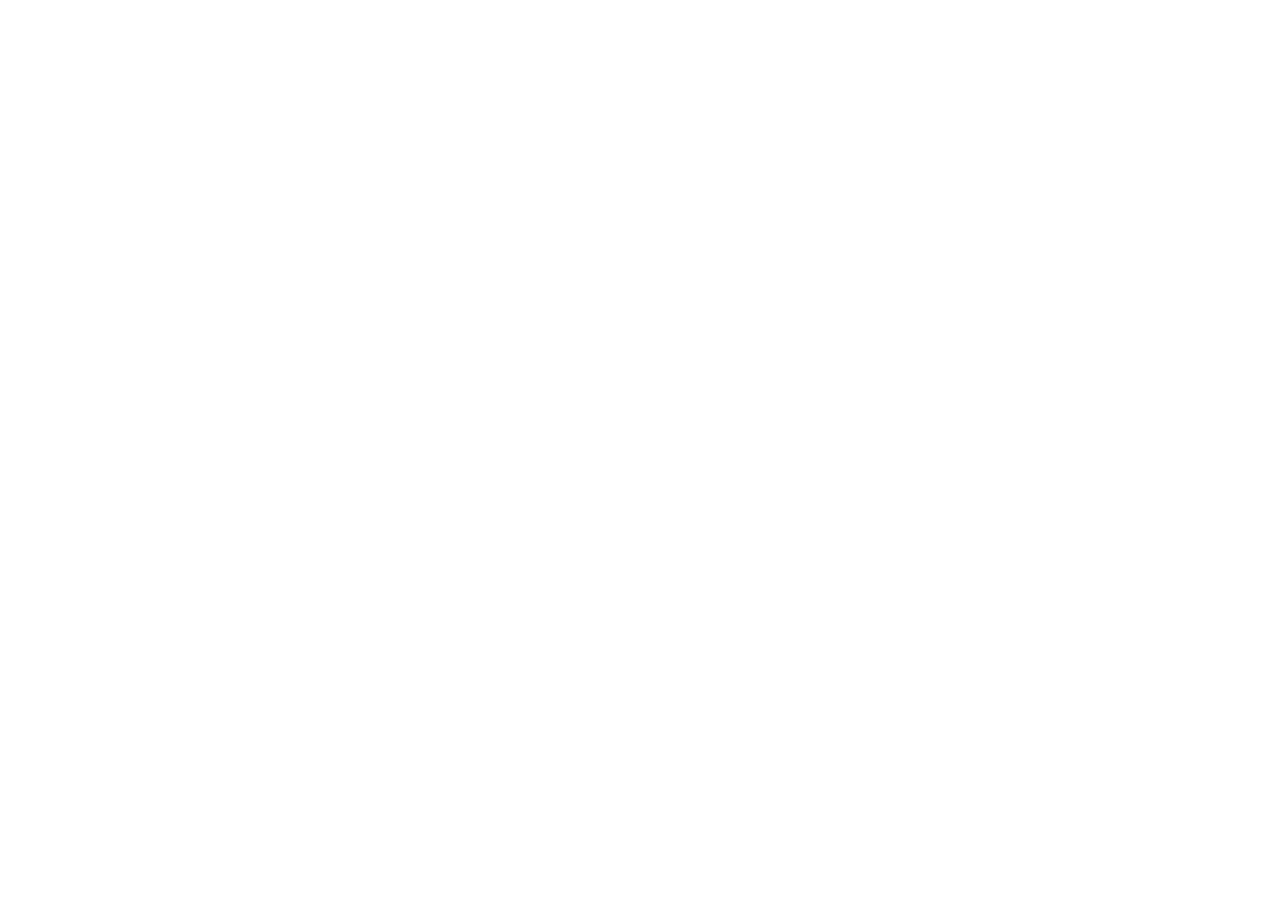
==== index.html @ dcae7dd1 "Atualizações" ====
<!DOCTYPE html>
<html lang="pt-br">
<head>
    <meta charset="UTF-8">
    <meta name="viewport" content="width=device-width, initial-scale=1.0">
    <link rel="shortcut icon" href="favicon.ico" type="image/x-icon">
    <title>Document</title>
</head>
<body>
    
</body>
</html>
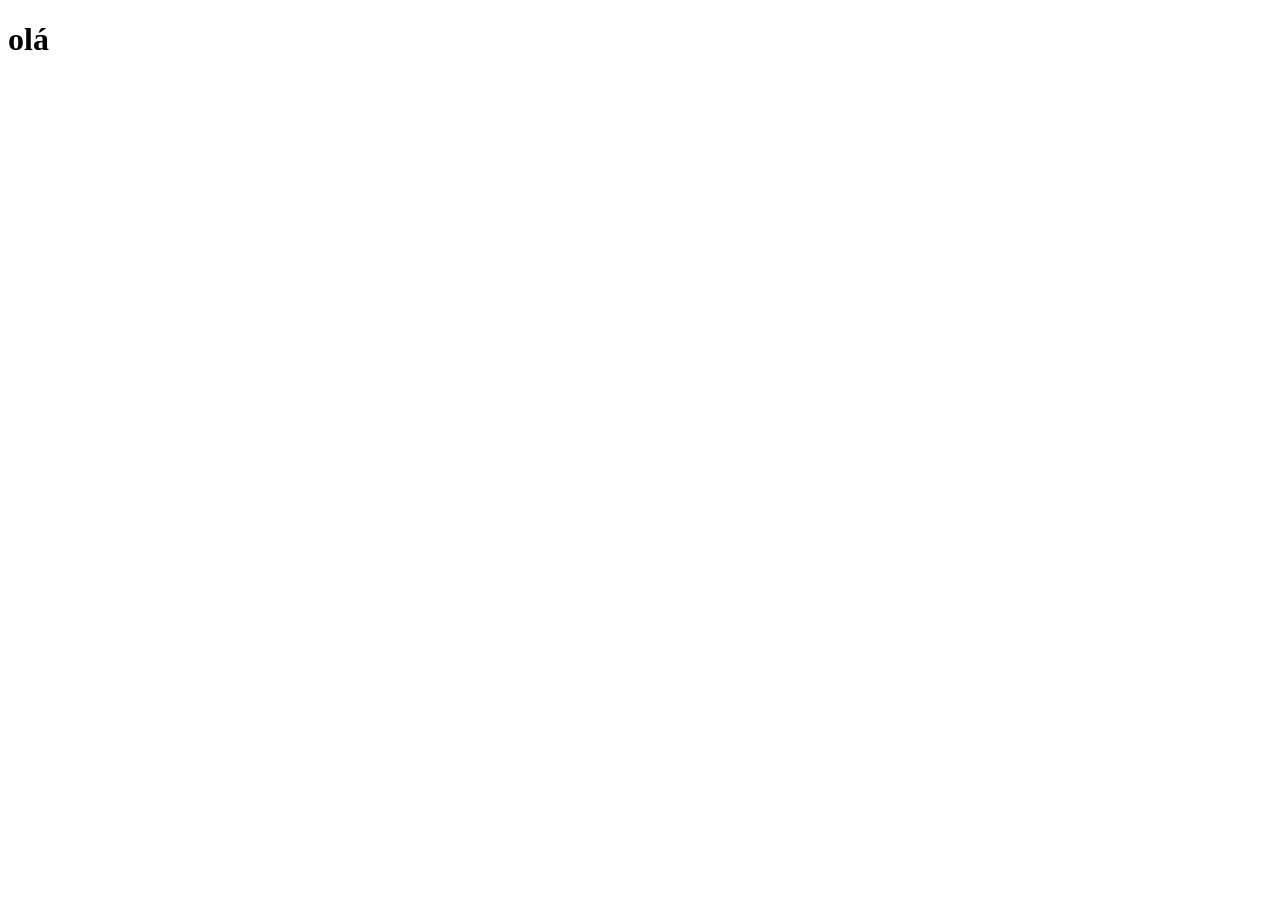
==== commit 9fa42047: "Teste" ====
--- a/index.html
+++ b/index.html
@@ -7,6 +7,6 @@
     <title>Document</title>
 </head>
 <body>
-    
+    <h1>olá</h1>
 </body>
 </html>
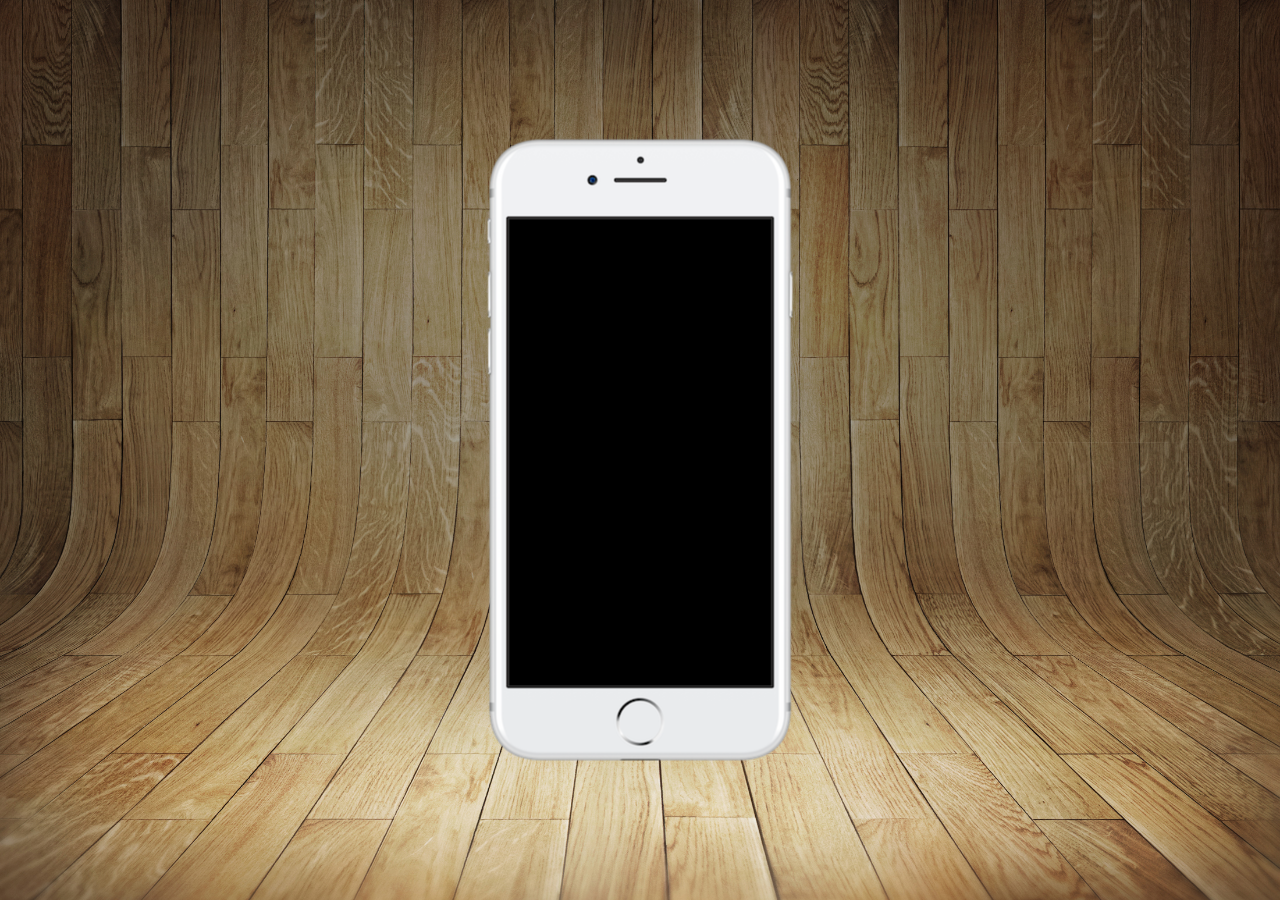
==== commit 13810c6b: "Atualizações" ====
--- a/index.html
+++ b/index.html
@@ -4,9 +4,17 @@
     <meta charset="UTF-8">
     <meta name="viewport" content="width=device-width, initial-scale=1.0">
     <link rel="shortcut icon" href="favicon.ico" type="image/x-icon">
+    <link rel="stylesheet" href="estilos/style.css">
     <title>Document</title>
 </head>
 <body>
-    <h1>olá</h1>
+    <main>
+        <section id="telefone">
+
+        </section>
+        <section id="redes-sociais">
+
+        </section>
+    </main>
 </body>
 </html>
--- a/estilos/style.css
+++ b/estilos/style.css
@@ -0,0 +1,37 @@
+@charset "UTF-8";
+
+* {
+    margin: 0px;
+    padding: 0px;
+    font-family: Arial, Helvetica, sans-serif;
+}
+
+
+html, body {
+    height: 100vh;
+    width: 100vw;
+    background-color: black;
+}
+
+body {
+    background: url(../imagens/fundo-madeira.jpg) no-repeat top center;
+    background-size: cover;
+    background-attachment: fixed;
+}
+
+main {
+    height: 100vh;
+    position: relative;
+}
+
+section#telefone {
+    position: absolute;
+    top: 50%;
+    left: 50%;
+    transform: translate(-50%, -50%);
+
+    height: 627px;
+    width: 311px;
+
+    background: url('../imagens/frame-iphone.png') no-repeat;
+}
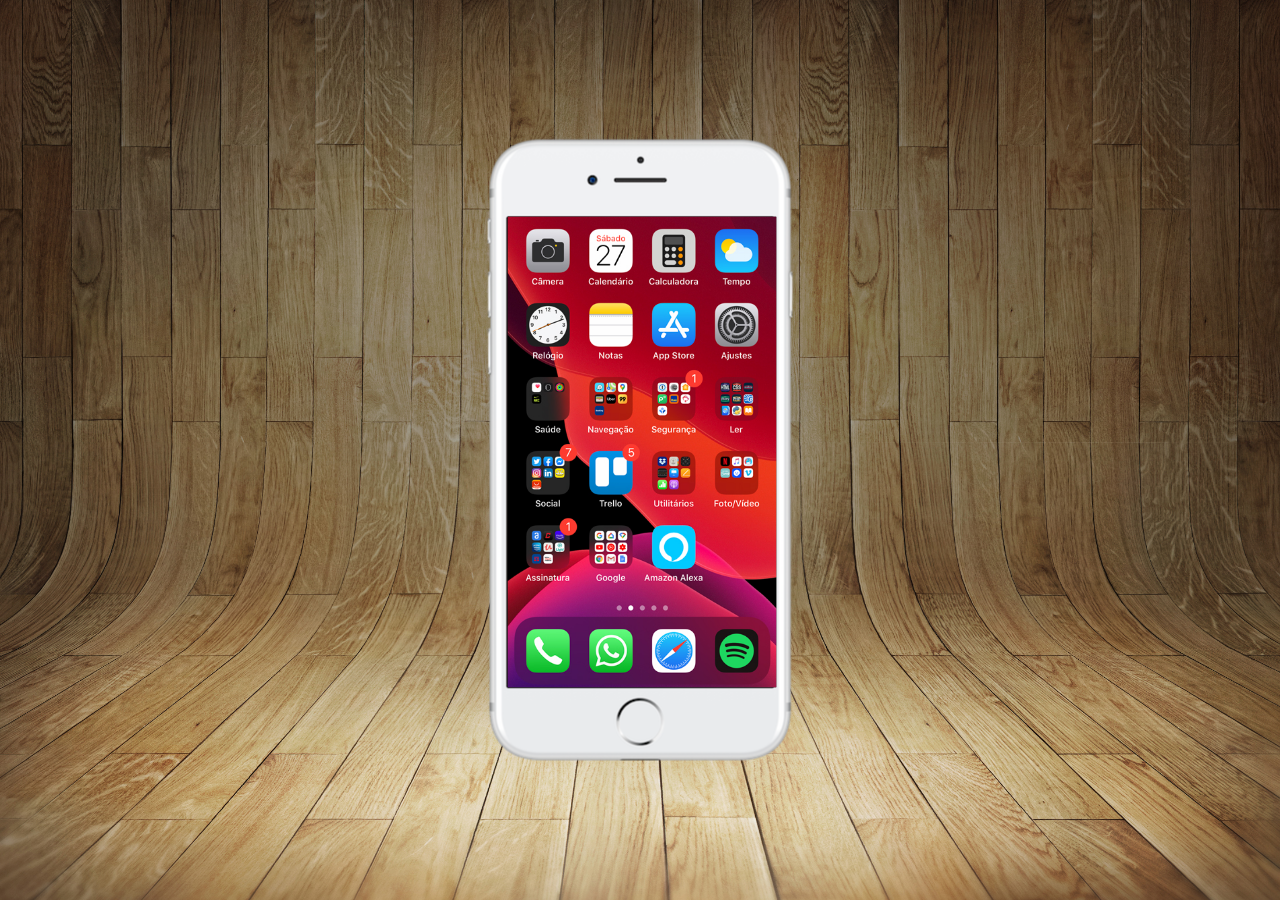
==== commit 2c2d5afb: "Atualizar tela home" ====
--- a/index.html
+++ b/index.html
@@ -11,6 +11,8 @@
     <main>
         <section id="telefone">
 
+            <iframe src="home.html" name="tela" id="tela"   frameborder="0"></iframe>
+
         </section>
         <section id="redes-sociais">
 
--- a/estilos/style.css
+++ b/estilos/style.css
@@ -34,4 +34,13 @@
     width: 311px;
 
     background: url('../imagens/frame-iphone.png') no-repeat;
+}
+
+iframe#tela {
+    position: relative;
+    top: 80px;
+    left: 23px;
+
+    width: 269px;
+    height: 471px;
 }
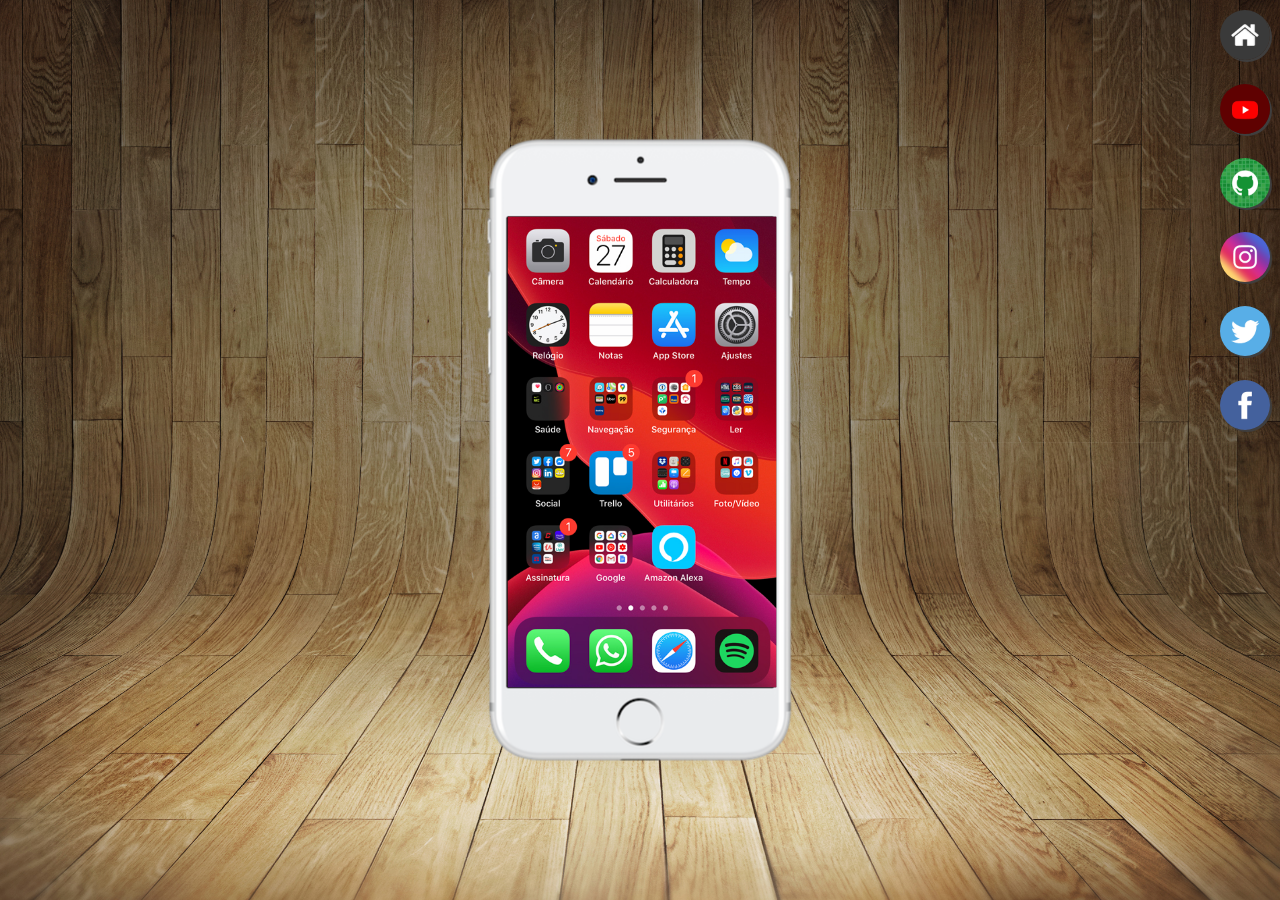
==== commit 47e4d928: "Atualizações" ====
--- a/index.html
+++ b/index.html
@@ -15,6 +15,12 @@
 
         </section>
         <section id="redes-sociais">
+            <a href="#" target="tela"><img src="imagens/logo-home.jpg" alt="Home"></a><br>
+            <a href="#" target="tela"><img src="imagens/logo-youtube.jpg" alt="YouTube"></a><br>
+            <a href="#" target="tela"><img src="imagens/logo-github.jpg" alt="GitHub"></a><br>
+            <a href="#" target="tela"><img src="imagens/logo-instagram.jpg" alt="Instagram"></a><br>
+            <a href="#" target="tela"><img src="imagens/logo-twitter.jpg" alt="Twitter"></a><br>
+            <a href="#" target="tela"><img src="imagens/logo-facebook.jpg" alt="Facebook"></a>
 
         </section>
     </main>
--- a/estilos/style.css
+++ b/estilos/style.css
@@ -43,4 +43,23 @@
 
     width: 269px;
     height: 471px;
+}
+
+section#redes-sociais {
+    text-align: right;
+}
+
+section#redes-sociais img {
+    width: 50px;
+    margin: 10px;
+    border-radius: 50%;
+    box-shadow: 2px 2px rgb(63, 62, 62);
+    box-sizing: border-box;
+}
+
+section#redes-sociais img:hover {
+    border: 2px solid rgb(125, 119, 119);
+    transform: translate(-3px, -3px);
+    box-shadow: 5px 5px 10px rgb(68, 67, 67);
+    transition: transform .3s, border 1s;
 }
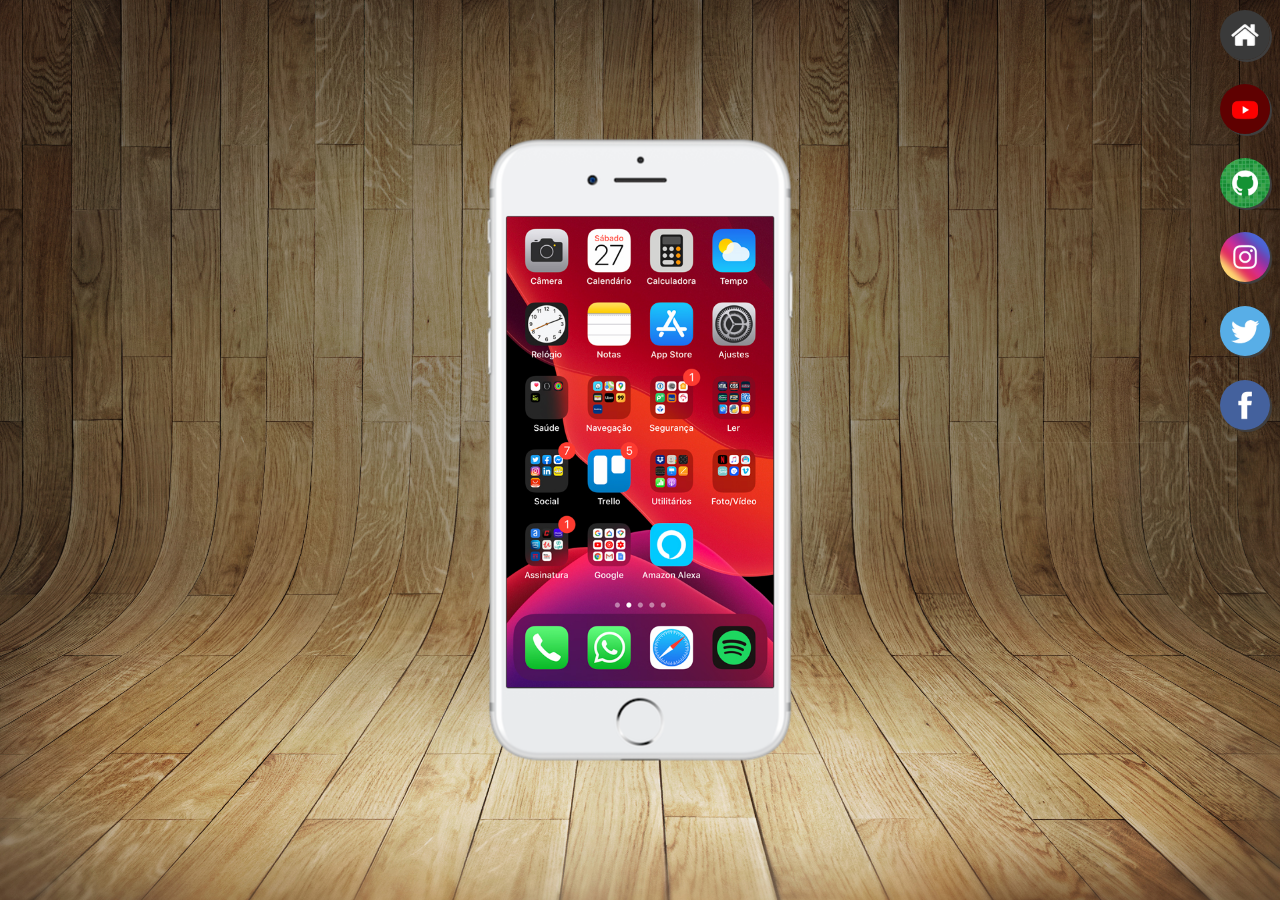
==== commit 8552cff4: "Atualizações" ====
--- a/index.html
+++ b/index.html
@@ -15,8 +15,8 @@
 
         </section>
         <section id="redes-sociais">
-            <a href="#" target="tela"><img src="imagens/logo-home.jpg" alt="Home"></a><br>
-            <a href="#" target="tela"><img src="imagens/logo-youtube.jpg" alt="YouTube"></a><br>
+            <a href="home.html" target="tela"><img src="imagens/logo-home.jpg" alt="Home"></a><br>
+            <a href="youtube.html" target="tela"><img src="imagens/logo-youtube.jpg" alt="YouTube"></a><br>
             <a href="#" target="tela"><img src="imagens/logo-github.jpg" alt="GitHub"></a><br>
             <a href="#" target="tela"><img src="imagens/logo-instagram.jpg" alt="Instagram"></a><br>
             <a href="#" target="tela"><img src="imagens/logo-twitter.jpg" alt="Twitter"></a><br>
--- a/estilos/style.css
+++ b/estilos/style.css
@@ -39,9 +39,9 @@
 iframe#tela {
     position: relative;
     top: 80px;
-    left: 23px;
+    left: 22px;
 
-    width: 269px;
+    width: 267px;
     height: 471px;
 }
 
